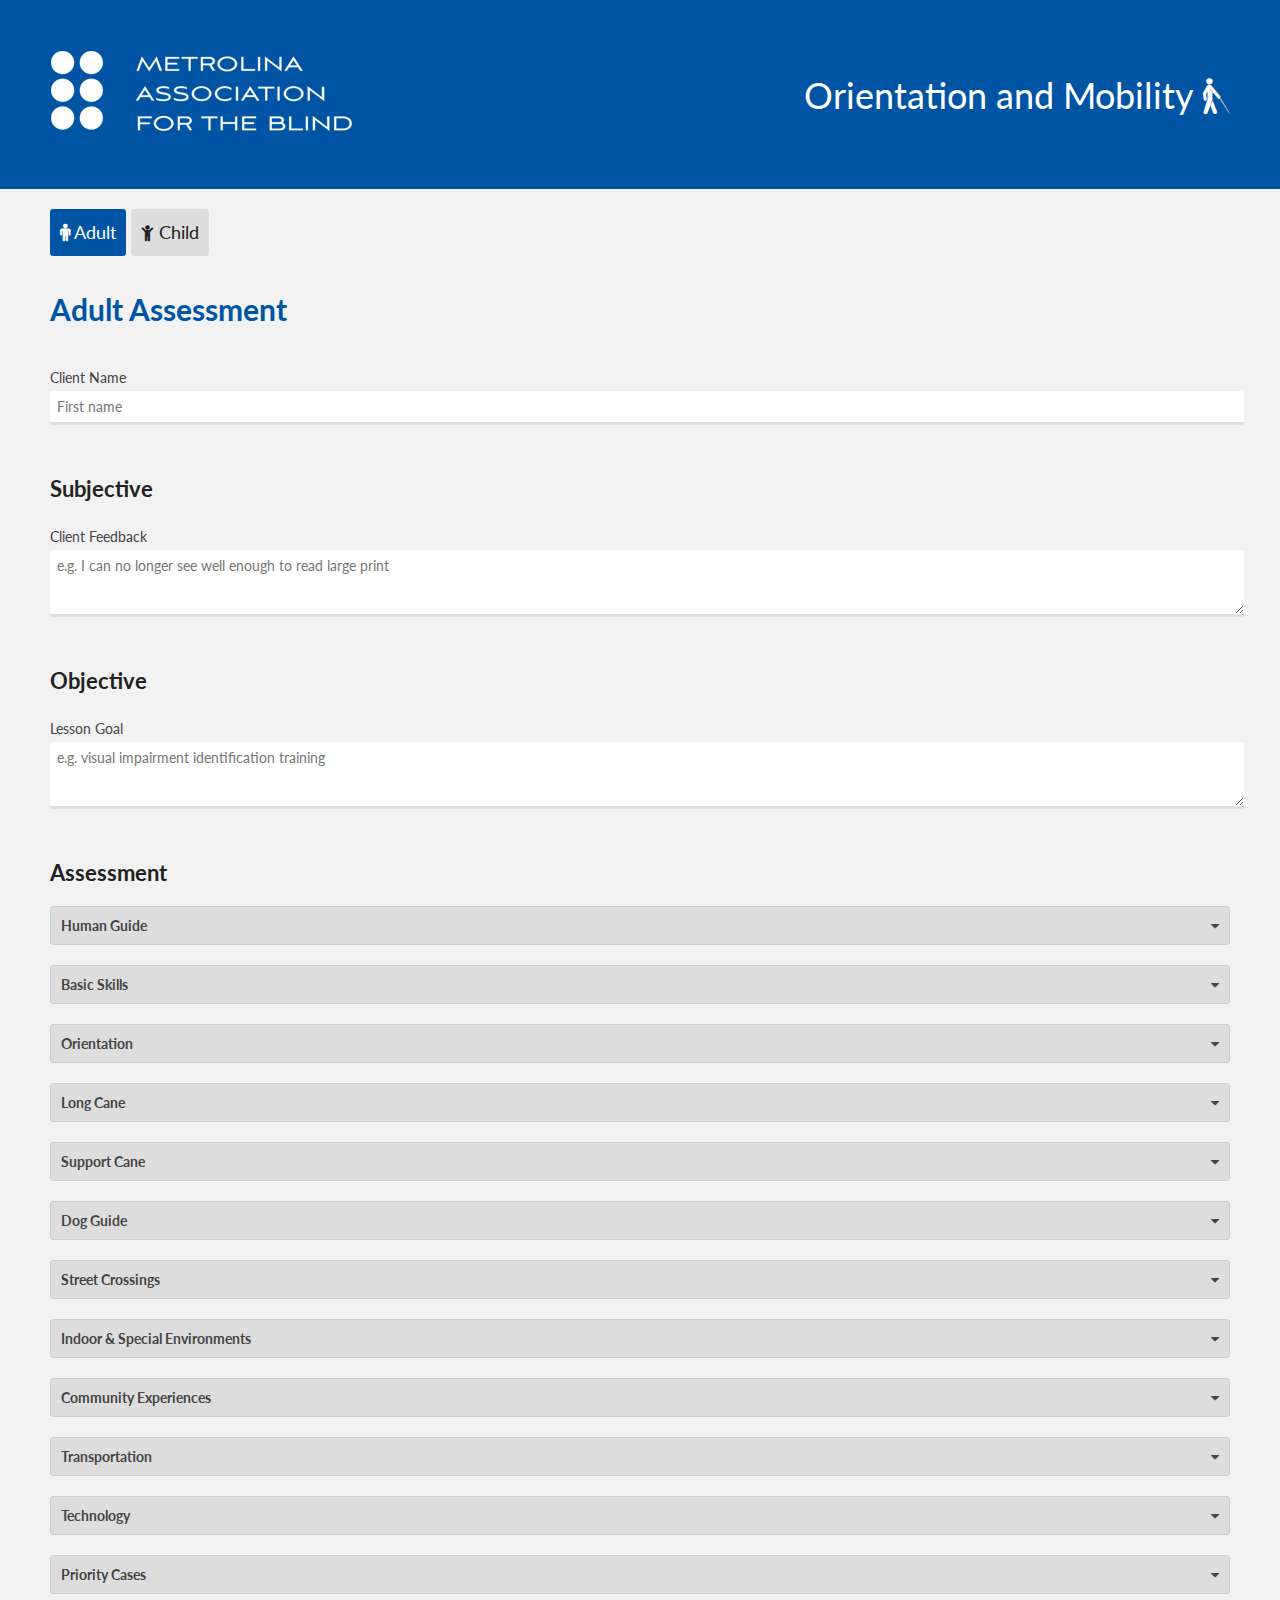
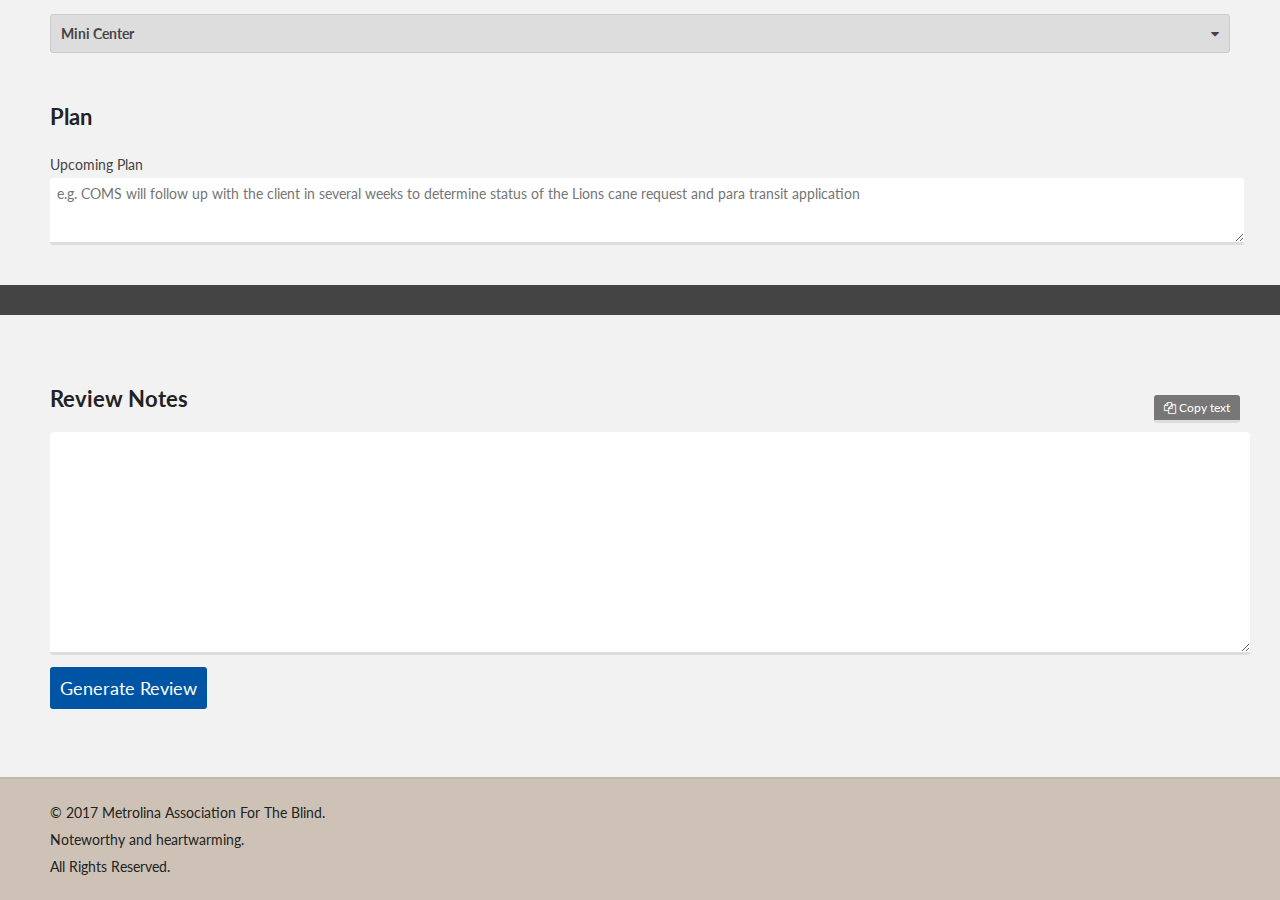
==== index.html @ e69519e7 "inital commit" ====
<!DOCTYPE html>
<!--<html lang="en" manifest="metrolina.appcache">-->
<html lang="en">
    <head>
        <meta charset="utf-8" />
        <meta name="HandHeldFriendly" content="true" />
        <meta name="mobileoptimized" content="320" />
        <meta name="viewport" content="width=device-width, maximum-scale=1.0, minimum-scale=1.0" />
        <meta name="apple-mobile-web-app-capable" content="yes" />     

        <title>Orientation and Mobility | Metrolina Association for the Blind</title>

        <link href="https://fonts.googleapis.com/css?family=Lato" rel="stylesheet">
        <link href="css/font-awesome.css" rel="stylesheet" type="text/css" />
        <link href="css/style.css" rel="stylesheet" type="text/css" />

        <script type="text/javascript" src="js/jquery-3.2.1.min.js"></script>
    </head>
    <body>
        <header>
            <a href="index.html"><img src="images/logo.png" alt="Metrolina Association for the Blind logo" title="Metrolina Association for the Blind" /></a>
            <h1>Orientation and Mobility <i class="fa fa-blind"></i></h1>
        </header>

        <nav>
            <ul>
                <li><a href="#adult-review" class="selected" title="Adult Assessment"><i class="fa fa-male"></i> Adult</a></li>
                <li><a href="#child-review" title="Child Assessment"><i class="fa fa-child"></i> Child</a></li>
            </ul>
        </nav>

        <section id="adult-review" class="panel open" data-assessment="adult">
            <h1>Adult Assessment</h1>
            <form>
                <label for="adult-client-name">Client Name</label>
                <input type="text" name="adult-client-name" id="adult-client-name" placeholder="First name" />

                <!-- Subjective -->
                <h2>Subjective</h2>
                <label for="adult-client-feedback">Client Feedback</label>
                <textarea name="adult-client-feedback" id="adult-client-feedback" placeholder="e.g. I can no longer see well enough to read large print"></textarea>                

                <!-- Objective -->
                <h2>Objective</h2>
                <label for="adult-lesson-goal">Lesson Goal</label>
                <textarea name="adult-lesson-goal" id="adult-lesson-goal" placeholder="e.g. visual impairment identification training"></textarea>                  

                <!-- Assessment -->
                <h2>Assessment</h2>
                <div class="questions"></div>

                <!-- Plan -->
                <h2>Plan</h2>
                <label for="adult-upcoming-plan">Upcoming Plan</label>
                <textarea name="adult-upcoming-plan" id="adult-upcoming-plan" placeholder="e.g. COMS will follow up with the client in several weeks to determine status of the Lions cane request and para transit application"></textarea>     
            </form>
        </section>

        <section id="child-review" class="panel" data-assessment="child">
            <h1>Child Assessment</h1>  
            <form>
                <label for="child-client-name">Client Name</label>
                <input type="text" name="child-client-name" id="child-client-name" placeholder="First name" />

                <!-- Subjective -->
                <h2>Subjective</h2>
                <label for="child-client-feedback">Client Feedback</label>
                <textarea name="child-client-feedback" id="child-client-feedback" placeholder="e.g. I can no longer see well enough to read large print"></textarea>                

                <!-- Objective -->
                <h2>Objective</h2>
                <label for="child-lesson-goal">Lesson Goal</label>
                <textarea name="child-lesson-goal" id="child-lesson-goal" placeholder="e.g. visual impairment identification training"></textarea>                  

                <!-- Assessment -->
                <h2>Assessment</h2>
                <div class="questions"></div>

                <!-- Plan -->
                <h2>Plan</h2>
                <label for="child-upcoming-plan">Upcoming Plan</label>
                <textarea name="child-upcoming-plan" id="child-upcoming-plan" placeholder="e.g. COMS will follow up with the client in several weeks to determine status of the Lions cane request and para transit application"></textarea>     
            </form>                     
        </section>

        <section class="review">
            <h2>Review Notes</h2>
            <textarea id="review"></textarea>
            <span class="message"><i class="fa fa-check"></i> Copied!</span>
            <button class="copy" title="Copy text"><i class="fa fa-copy"></i> Copy text</button>
            <a href="#" title="Generate Review">Generate Review</a>
        </section>

        <footer>
            <p>&copy; 2017 Metrolina Association For The Blind.</p>
            <p>Noteworthy and heartwarming.</p>
            <p>All Rights Reserved.</p>
        </footer>

        <script type="text/javascript" src="js/metrolina.js"></script>
    </body>
</html>
---- css/style.css ----
* {
	margin:0;
	padding:0;
	border:0;
	position:relative;
	outline:none;
}

body {
	background:#cdc2b5;
	font-family:"Lato",sans-serif;
	font-size:18px;
	line-height:1.5em;
	color:#222;
}

h1 {
	font-size:30px;
	margin:0 0 40px 0;
	color:#0054a4;
}

h2 {
	font-size:22px;
	margin:50px 0 20px 0;
}

ul {
	list-style-type:none;
}

label {
	margin:0 0 10px 0;
	color:#444;
	font-size:14px;
}

label.attempts {
	margin:0 10px 0 20px;
}

input[type="text"],
input[type="number"],
input[type="submit"],
select,
textarea,
button {
	font-family:"Lato",sans-serif;
	font-size:14px;
	background:#fff;
	border-bottom:solid 3px #ddd;
	padding:7px;
	display:block;
	margin:0 0 20px 0;
	width:100%;
	border-radius:3px;
}

textarea {
	min-height:50px;
	max-width:100%;
	font-family:"Lato",sans-serif;
}

select {
	width:auto;
	display:inline-block;
	margin:0 5px;
}

input[type="number"] {
	display:inline-block;
	width:40px;
}

input[type="submit"],
button.copy {
	background:#0054a4;
	color:#fff;
	width:auto;
	cursor:pointer;
}

button.copy {
	background:#777;
}

input[type="submit"]:hover {
	background:#01498d;
}

button.copy:hover {
	background:#555;
}

input[type="submit"]:active {
	background:#003f7a;
}

button.copy:active {
	background:#444;
}

input[type="radio"] {
	margin:0 0 0 10px;
}

/* Header */
header {
	background:#0054a4;
	padding:50px;
}

header h1 {
	float:right;
	color:#fff;
	font-size:36px;
	font-weight:normal;
	margin:28px 0;
}

/* Navigation */
nav {
	background:#f2f2f2;
	padding:20px 50px;
}

nav ul li {
	display:inline-block;
}

nav ul li a {
	text-decoration:none;
	display:inline-block;
	background:#ddd;
	padding:10px;
	color:#222;
	border-radius:3px;
}

nav ul li a:hover {
	background:#ccc;
}

nav ul li a:active {
	background:#bbb;
}

nav ul li a.selected {
	background:#0054a4;
	color:#fff;
}

/* Content */
section {
	background:#f2f2f2;
	padding:20px 50px;
}

.panel {
	display:none;
}

.panel:first-of-type {
	display:block;
}

.questions .question {
	margin:0 0 20px 0;
}

.questions .question h3 {
	background:#ddd;
	padding:5px 10px;
	border:solid 1px #ccc;
	border-radius:3px;
	color:#444;
	text-decoration:none;
	display:block;
	font-size:14px;
	cursor:pointer;
}

.questions .question h3:hover {
	background:#dadada;
}

.questions .question h3 i.fa {
	float:right;
	top:7px;
	margin:0 0 0 10px;
}

.questions .question.open h3 i.fa:before {
    content:"\f0d8";
}

.questions .question ul,
.questions .question h4 {
	display:none;
}

.questions .question.open ul,
.questions .question.open h4 {
	display:block;
}

.questions .question.open h3 {
	border-radius:3px 3px 0 0;
}

.questions .question.open h4 {
	font-size:13px;
	background:#fff;
	border:solid 1px #ccc;
	border-top:0;
	border-bottom:0;
	padding:10px 0 0 20px;
}


.questions .question.open > ul {
	border:solid 1px #ccc;
	border-top:0;
	background:#fff;
	border-radius:0 0 3px 3px;
}

.questions .question > ul li {
	font-size:12px;
	padding:10px 25px;
}

.questions .question > ul li:hover {
	background:#eee;
}

.questions .question .range {
	margin:20px;
	width:200px;
	display:none;
}

.questions .question .selected .range {
	display:block;
	max-width:400px;
}

.questions .question .range span {
	font-size:12px;
	display:block;
	margin:5px 0 0 0;
	text-align:center;
	font-weight:bold;
}

.questions .question input[type="text"] {
	display:inline-block;
	width:auto;
	min-width:400px;
	margin:0 0 0 5px;
}

.questions .question input[type=range] {
    -webkit-appearance:none;
    margin:0;
    width:100%;
}

.questions .question input[type=range]:focus {
  outline:none;
}

.questions .question input[type=range]::-webkit-slider-runnable-track {
    height:1px;
    cursor:pointer;
    background:#bbb;
}

.questions .question input[type=range]::-webkit-slider-thumb {
    height:35px;
    width:35px;
    border-radius:35px;
    background:#0054a4;
    cursor:pointer;
    -webkit-appearance:none;
    margin-top:-17px;
    border:0;
}

.review {
	border-top:solid 30px #444;
	padding:20px 50px 75px 50px;
}

.review textarea {
	resize:vertical;
	min-height:200px;
	padding:10px;
}

.review button.copy {
	font-size:12px;
	position:absolute;
	top:80px;
	right:40px;
	padding:5px 10px;
}

.review .message {
	position:absolute;
	top:80px;
	right:140px;
	font-weight:bold;
	font-size:16px;
	opacity:0;
	color:#1a942b;
}

.review .message.active {
	animation:zoom 3s;
}

.review a {
	background:#0054a4;
	color:#fff;
	width:auto;
	cursor:pointer;
	text-decoration:none;
	margin:0 0 40px 0;
	padding:10px;
	border-radius:3px;
}

.review a:hover {
	background:#01498d;
}

.review a:active {
	background:#003f7a;
}

/* Footer */
footer {
	padding:20px 50px;
	border-top:solid 2px #c0b6a9;
}

footer p {
	font-size:14px;
}

/* Animations */
@keyframes zoom {
	0% {
		opacity:0;
		transform:scale3d(0, 0, 1);
	}
	10% {
		opacity:1;
		transform:scale3d(1.05, 1.05, 1);
	}
	15% {
		opacity:1;
		transform:scale3d(1, 1, 1);
	}
	85% {
		opacity:1;
		transform:scale3d(1, 1, 1);
	}
	90% {
		opacity:1;
		transform:scale3d(1.05, 1.05, 1);
	}
	100% {
		opacity:0;
		transform:scale3d(0, 0, 1);
	}
}

/* Mobile Responsiveness */
@media screen and (max-width: 800px) {
	header {
		padding:25px;
		text-align:center;
	}

	header a img {
		max-width:200px;
	}

	header h1 {
		float:none;
		text-align:center;
		font-size:32px;
		line-height:36px;
		margin:20px 0 0 0;
	}
}
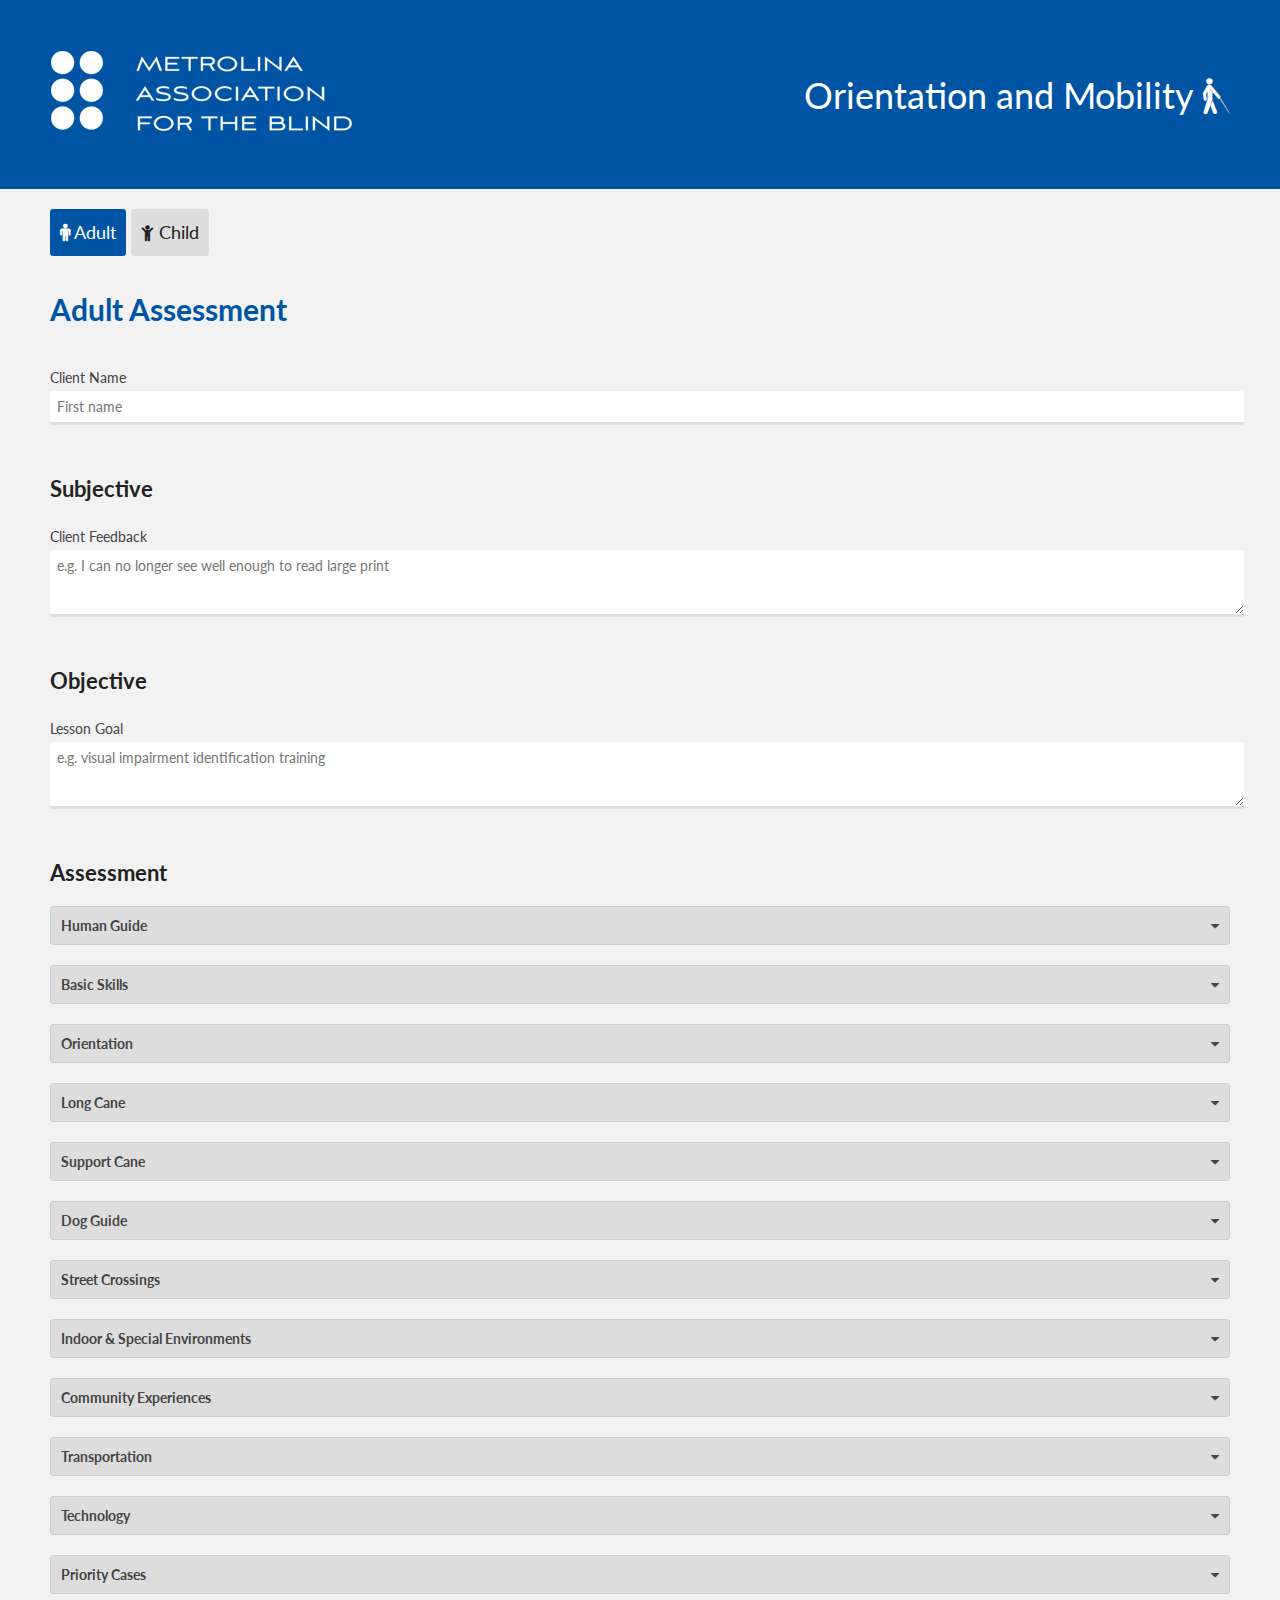
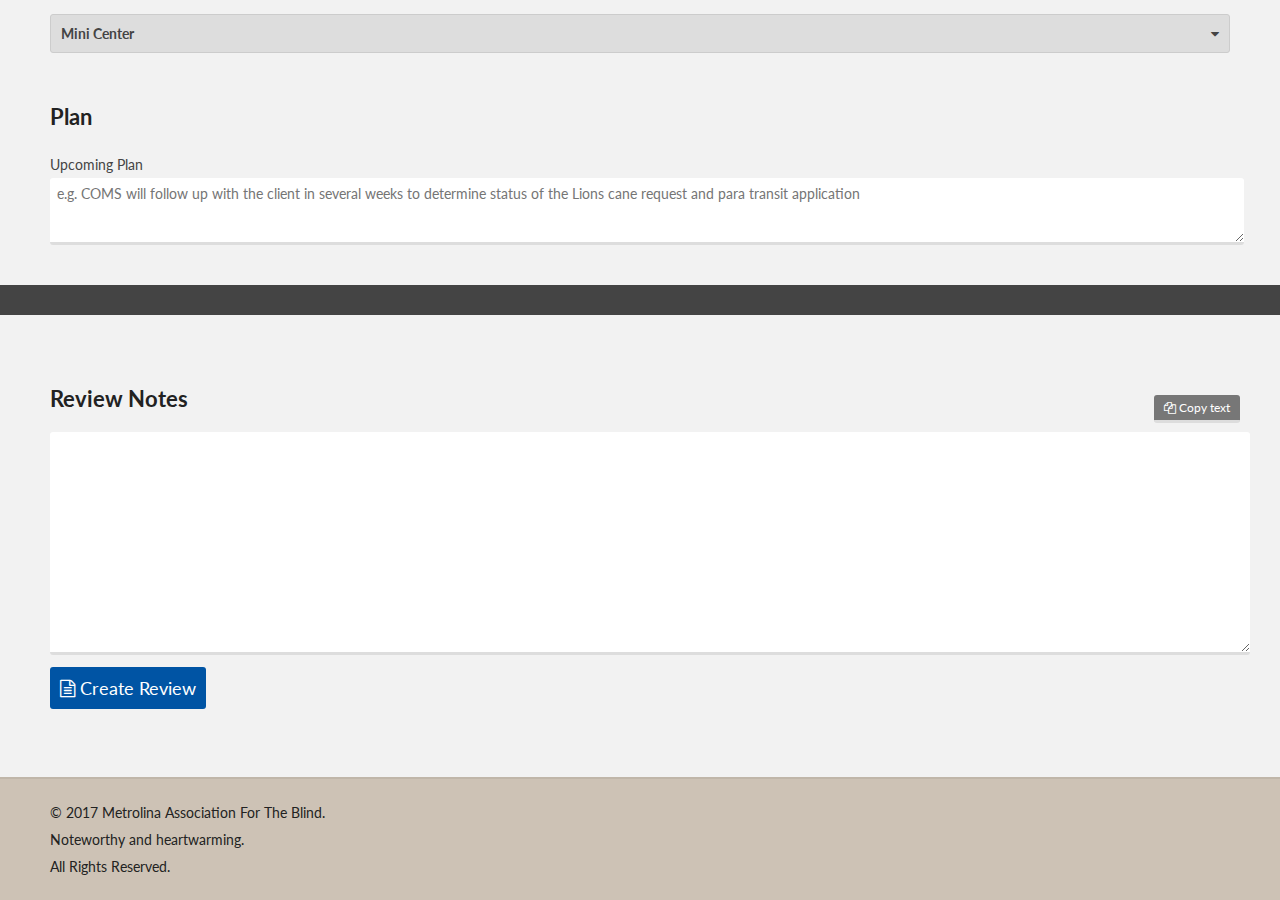
==== commit 9b262344: "Made range input browser-compatible" ====
--- a/index.html
+++ b/index.html
@@ -88,7 +88,7 @@
             <textarea id="review"></textarea>
             <span class="message"><i class="fa fa-check"></i> Copied!</span>
             <button class="copy" title="Copy text"><i class="fa fa-copy"></i> Copy text</button>
-            <a href="#" title="Generate Review">Generate Review</a>
+            <a href="#" title="Create Review"><i class="fa fa-file-text-o"></i> Create Review</a>
         </section>
 
         <footer>
--- a/css/style.css
+++ b/css/style.css
@@ -33,10 +33,6 @@
 	margin:0 0 10px 0;
 	color:#444;
 	font-size:14px;
-}
-
-label.attempts {
-	margin:0 10px 0 20px;
 }
 
 input[type="text"],
@@ -236,7 +232,7 @@
 }
 
 .questions .question .range {
-	margin:20px;
+	margin:20px 20px 5px 20px;
 	width:200px;
 	display:none;
 }
@@ -246,8 +242,69 @@
 	max-width:400px;
 }
 
+.questions .question .rating {
+	display:none;
+	padding:10px 20px;
+}
+
+.questions .question .selected .rating {
+	display:block;
+}
+
+.questions .question .rating a {
+	color:#222;
+	text-decoration:none;	
+	margin:0 2px;
+	font-size:14px;
+	padding:10px;
+	background:#ddd;
+	border-radius:3px;
+	display:inline-block;
+}
+
+.questions .question .rating a:hover {
+	background:#ccc;
+}
+
+.questions .question .rating a:active {
+	background:#bbb;
+}
+
+.questions .question .rating a.on {
+	color:#fff;
+	background:#0054a4;
+	cursor:default;
+}
+
+.questions .question .rating a i.fa {
+	font-size:11px;
+}
+
+.questions .question .rating .rating-panel {
+	display:none;
+}
+
+.questions .question .rating .rating-panel.active {
+	display:inline-block;
+}
+
+.questions .question .rating .score {
+	margin:10px 0 0 0;
+}
+
+.questions .question .circle {
+	width:24px;
+	height:24px;
+	border:solid 2px #000;
+	border-radius:24px;
+	display:block;
+	position:absolute;
+	left:100px;
+	top:10px;
+}
+
 .questions .question .range span {
-	font-size:12px;
+	font-size:13px;
 	display:block;
 	margin:5px 0 0 0;
 	text-align:center;
@@ -261,31 +318,87 @@
 	margin:0 0 0 5px;
 }
 
-.questions .question input[type=range] {
-    -webkit-appearance:none;
-    margin:0;
-    width:100%;
-}
-
-.questions .question input[type=range]:focus {
-  outline:none;
-}
-
-.questions .question input[type=range]::-webkit-slider-runnable-track {
-    height:1px;
-    cursor:pointer;
-    background:#bbb;
-}
-
-.questions .question input[type=range]::-webkit-slider-thumb {
-    height:35px;
-    width:35px;
-    border-radius:35px;
-    background:#0054a4;
-    cursor:pointer;
-    -webkit-appearance:none;
-    margin-top:-17px;
-    border:0;
+input[type=range] {
+	-webkit-appearance:none;
+	width:100%;
+	margin:0;
+}
+input[type=range]::-webkit-slider-runnable-track {
+	width:100%;
+	height:1px;
+	cursor:pointer;
+	box-shadow:0;
+	background:#777;
+	border-radius:0px;
+	border:0;
+}
+input[type=range]::-webkit-slider-thumb {
+  box-shadow:0;
+  border:0;
+  height:40px;
+  width:40px;
+  border-radius:40px;
+  background:#0054a4;
+  cursor:pointer;
+  -webkit-appearance:none;
+  margin-top:-20px;
+}
+input[type=range]:focus::-webkit-slider-runnable-track {
+  background:#777;
+}
+input[type=range]::-moz-range-track {
+  width:100%;
+  height:1px;
+  cursor:pointer;
+  box-shadow:0;
+  background:#777;
+  border-radius:0px;
+  border:0;
+}
+input[type=range]::-moz-range-thumb {
+  box-shadow:0;
+  border:0;
+  height:40px;
+  width:40px;
+  border-radius:40px;
+  background:#0054a4;
+  cursor:pointer;
+}
+input[type=range]::-ms-track {
+  width:100%;
+  height:1px;
+  cursor:pointer;
+  background:transparent;
+  border-color:transparent;
+  color:transparent;
+}
+input[type=range]::-ms-fill-lower {
+  background:0;
+  border:0;
+  border-radius:0px;
+  box-shadow:0;
+}
+input[type=range]::-ms-fill-upper {
+  background:#777;
+  border:0;
+  border-radius:0px;
+  box-shadow:0;
+}
+input[type=range]::-ms-thumb {
+  box-shadow:0;
+  border:0;
+  height:40px;
+  width:40px;
+  border-radius:40px;
+  background:#0054a4;
+  cursor:pointer;
+  height:1px;
+}
+input[type=range]:focus::-ms-fill-lower {
+  background:#777;
+}
+input[type=range]:focus::-ms-fill-upper {
+  background:#777;
 }
 
 .review {
@@ -381,7 +494,7 @@
 /* Mobile Responsiveness */
 @media screen and (max-width: 800px) {
 	header {
-		padding:25px;
+		padding:25px 20px;
 		text-align:center;
 	}
 
@@ -396,4 +509,20 @@
 		line-height:36px;
 		margin:20px 0 0 0;
 	}
+
+	nav {
+		padding:20px;
+	}
+
+	.panel {
+		padding:20px;
+	}
+
+	.review {
+		padding:20px 20px 75px 20px;
+	}
+
+	footer {
+		padding:20px;
+	}
 }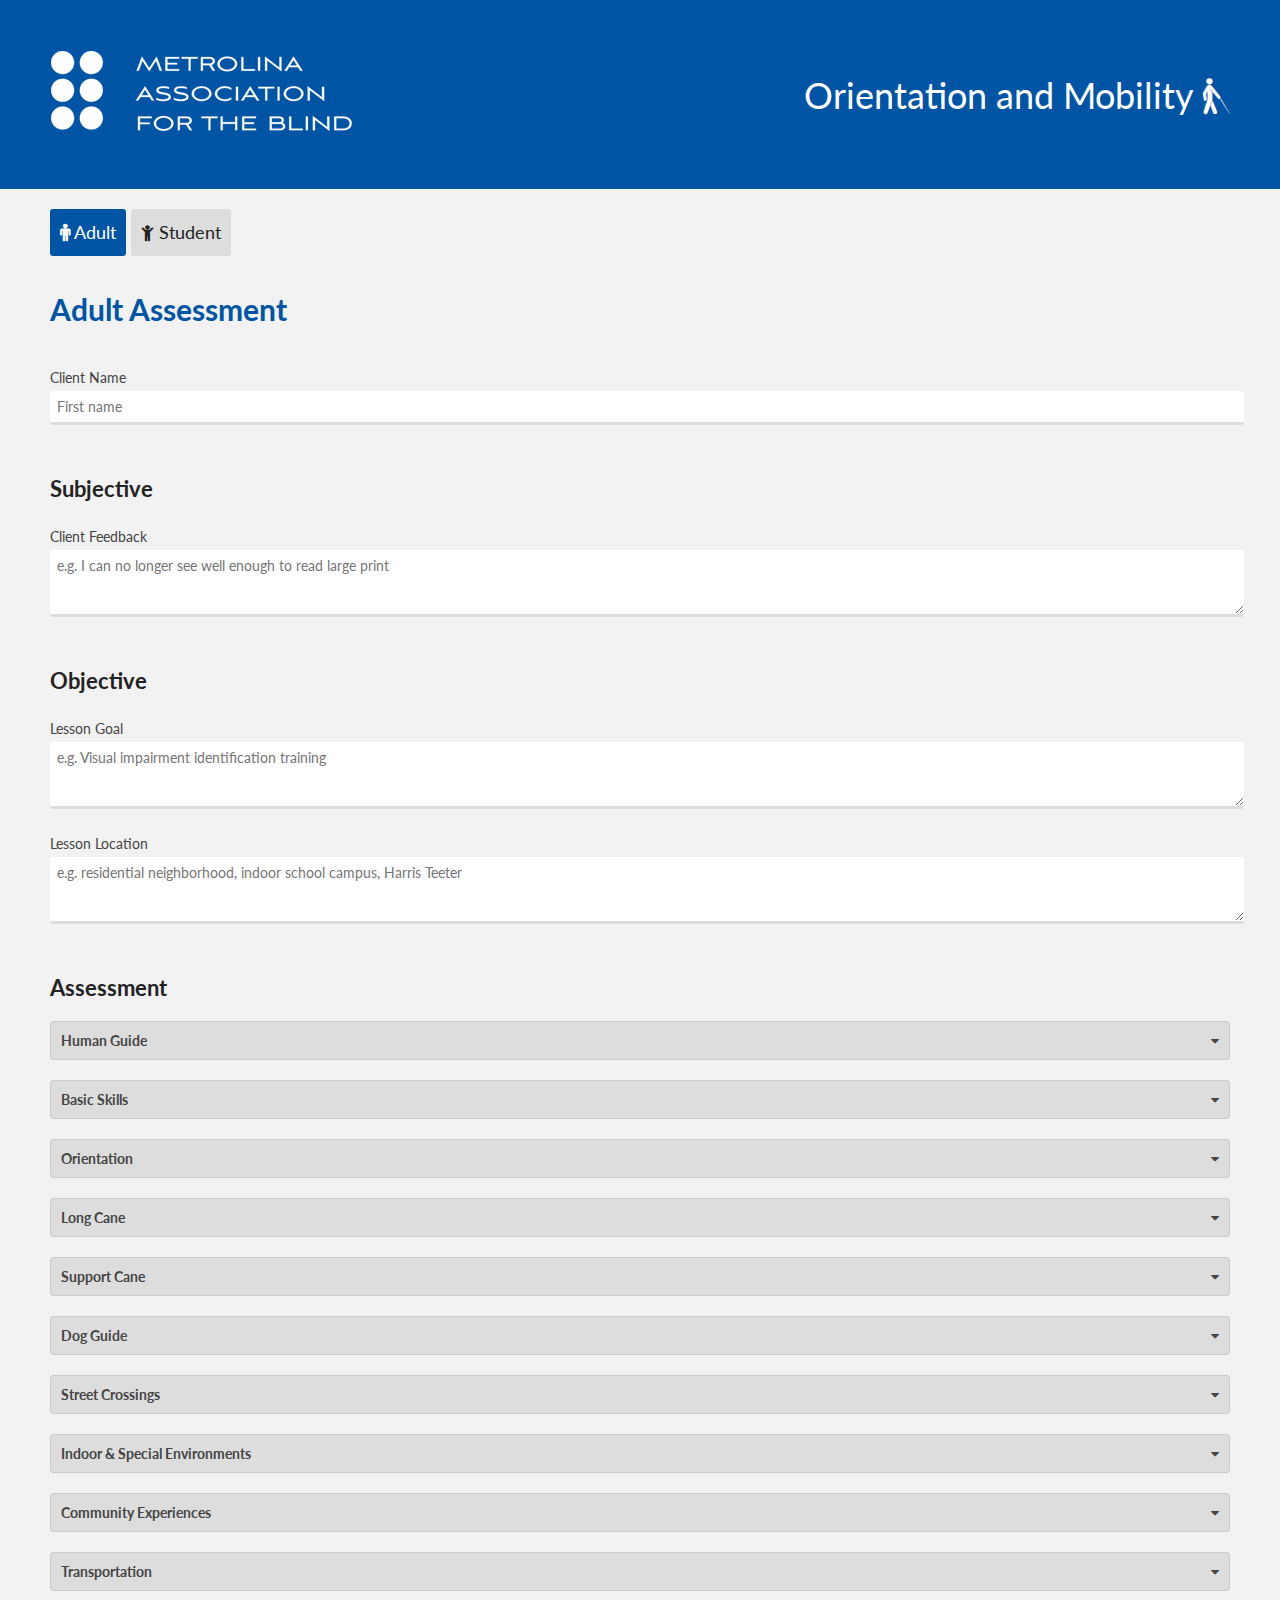
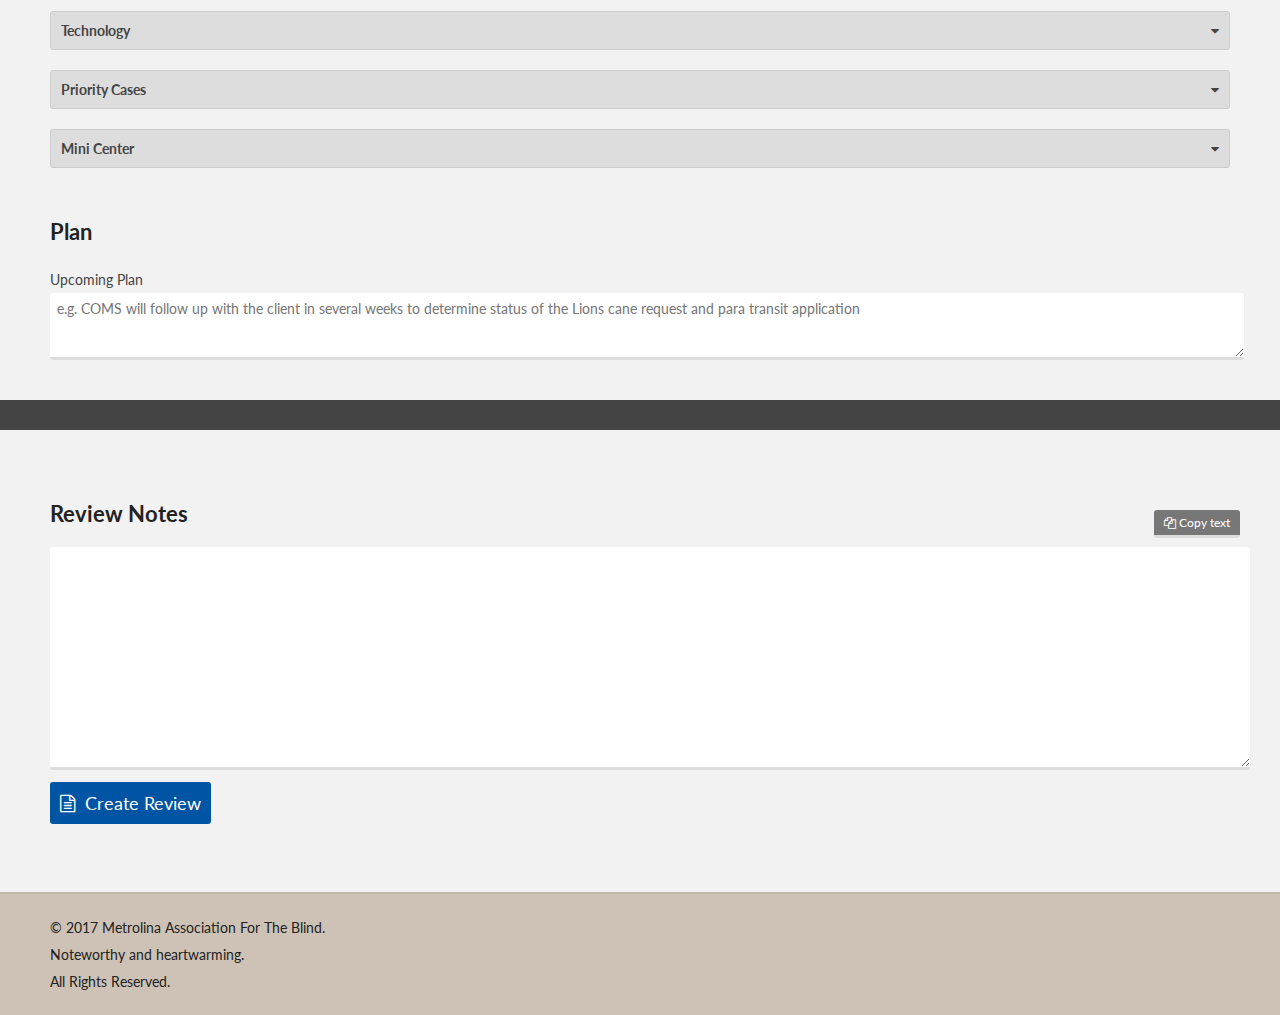
==== commit 7db3400e: "Renamed child items to student items, added student feedback/revisions, implemented student revision" ====
--- a/index.html
+++ b/index.html
@@ -25,7 +25,7 @@
         <nav>
             <ul>
                 <li><a href="#adult-review" class="selected" title="Adult Assessment"><i class="fa fa-male"></i> Adult</a></li>
-                <li><a href="#child-review" title="Child Assessment"><i class="fa fa-child"></i> Child</a></li>
+                <li><a href="#student-review" title="Student Assessment"><i class="fa fa-child"></i> Student</a></li>
             </ul>
         </nav>
 
@@ -43,7 +43,10 @@
                 <!-- Objective -->
                 <h2>Objective</h2>
                 <label for="adult-lesson-goal">Lesson Goal</label>
-                <textarea name="adult-lesson-goal" id="adult-lesson-goal" placeholder="e.g. visual impairment identification training"></textarea>                  
+                <textarea name="adult-lesson-goal" id="adult-lesson-goal" placeholder="e.g. Visual impairment identification training"></textarea>
+
+                <label for="adult-lesson-location">Lesson Location</label>
+                <textarea name="adult-lesson-location" id="adult-lesson-location" placeholder="e.g. residential neighborhood, indoor school campus, Harris Teeter"></textarea>                                                    
 
                 <!-- Assessment -->
                 <h2>Assessment</h2>
@@ -56,21 +59,27 @@
             </form>
         </section>
 
-        <section id="child-review" class="panel" data-assessment="child">
-            <h1>Child Assessment</h1>  
+        <section id="student-review" class="panel" data-assessment="student">
+            <h1>Student Assessment</h1>  
             <form>
-                <label for="child-client-name">Client Name</label>
-                <input type="text" name="child-client-name" id="child-client-name" placeholder="First name" />
+                <label for="student-client-name">Student Name</label>
+                <input type="text" name="student-client-name" id="student-client-name" placeholder="First name" />
 
                 <!-- Subjective -->
                 <h2>Subjective</h2>
-                <label for="child-client-feedback">Client Feedback</label>
-                <textarea name="child-client-feedback" id="child-client-feedback" placeholder="e.g. I can no longer see well enough to read large print"></textarea>                
+                <label for="student-client-feedback">Student Feedback</label>
+                <textarea name="student-client-feedback" id="student-client-feedback" placeholder="e.g. I can no longer see well enough to read large print"></textarea>                
+                
+                <label for="student-staff-feedback">Staff Member Feedback</label>
+                <textarea name="student-staff-feedback" id="student-staff-feedback" placeholder="e.g. The student can no longer see shapes"></textarea>   
 
                 <!-- Objective -->
                 <h2>Objective</h2>
-                <label for="child-lesson-goal">Lesson Goal</label>
-                <textarea name="child-lesson-goal" id="child-lesson-goal" placeholder="e.g. visual impairment identification training"></textarea>                  
+                <label for="student-lesson-goal">Lesson Goal</label>
+                <textarea name="student-lesson-goal" id="student-lesson-goal" placeholder="e.g. Visual impairment identification training"></textarea>
+
+                <label for="student-lesson-location">Lesson Location</label>
+                <textarea name="student-lesson-location" id="student-lesson-location" placeholder="e.g. residential neighborhood, indoor school campus, Harris Teeter"></textarea>                  
 
                 <!-- Assessment -->
                 <h2>Assessment</h2>
@@ -78,8 +87,8 @@
 
                 <!-- Plan -->
                 <h2>Plan</h2>
-                <label for="child-upcoming-plan">Upcoming Plan</label>
-                <textarea name="child-upcoming-plan" id="child-upcoming-plan" placeholder="e.g. COMS will follow up with the client in several weeks to determine status of the Lions cane request and para transit application"></textarea>     
+                <label for="student-upcoming-plan">Upcoming Plan</label>
+                <textarea name="student-upcoming-plan" id="student-upcoming-plan" placeholder="e.g. COMS will follow up with the student in several weeks to determine status of the Lions cane request and para transit application"></textarea>     
             </form>                     
         </section>
 
--- a/css/style.css
+++ b/css/style.css
@@ -256,7 +256,7 @@
 	text-decoration:none;	
 	margin:0 2px;
 	font-size:14px;
-	padding:10px;
+	padding:5px 15px;
 	background:#ddd;
 	border-radius:3px;
 	display:inline-block;
@@ -288,8 +288,20 @@
 	display:inline-block;
 }
 
+.questions .question .rating .rating-panel input[type="number"] {
+	margin:0 5px 20px 5px;
+}
+
 .questions .question .rating .score {
-	margin:10px 0 0 0;
+	margin:20px 0 0 0;
+}
+
+.questions .question .rating .prompts .verbal {
+	margin:0 20px 20px 5px;
+}
+
+.questions .question .rating .prompts .physical {
+	margin:0 0 20px 5px;
 }
 
 .questions .question .circle {
@@ -299,7 +311,7 @@
 	border-radius:24px;
 	display:block;
 	position:absolute;
-	left:100px;
+	left:155px;
 	top:10px;
 }
 
@@ -453,6 +465,10 @@
 	background:#003f7a;
 }
 
+.review a i.fa {
+	margin:0 5px 0 0;
+}
+
 /* Footer */
 footer {
 	padding:20px 50px;
@@ -493,6 +509,11 @@
 
 /* Mobile Responsiveness */
 @media screen and (max-width: 800px) {
+	input[type="text"],
+	textarea {
+		max-width:95%;
+	}
+
 	header {
 		padding:25px 20px;
 		text-align:center;
@@ -514,6 +535,11 @@
 		padding:20px;
 	}
 
+	.questions .question input[type="text"] {
+		width:92%;
+		min-width:auto;
+	}
+
 	.panel {
 		padding:20px;
 	}
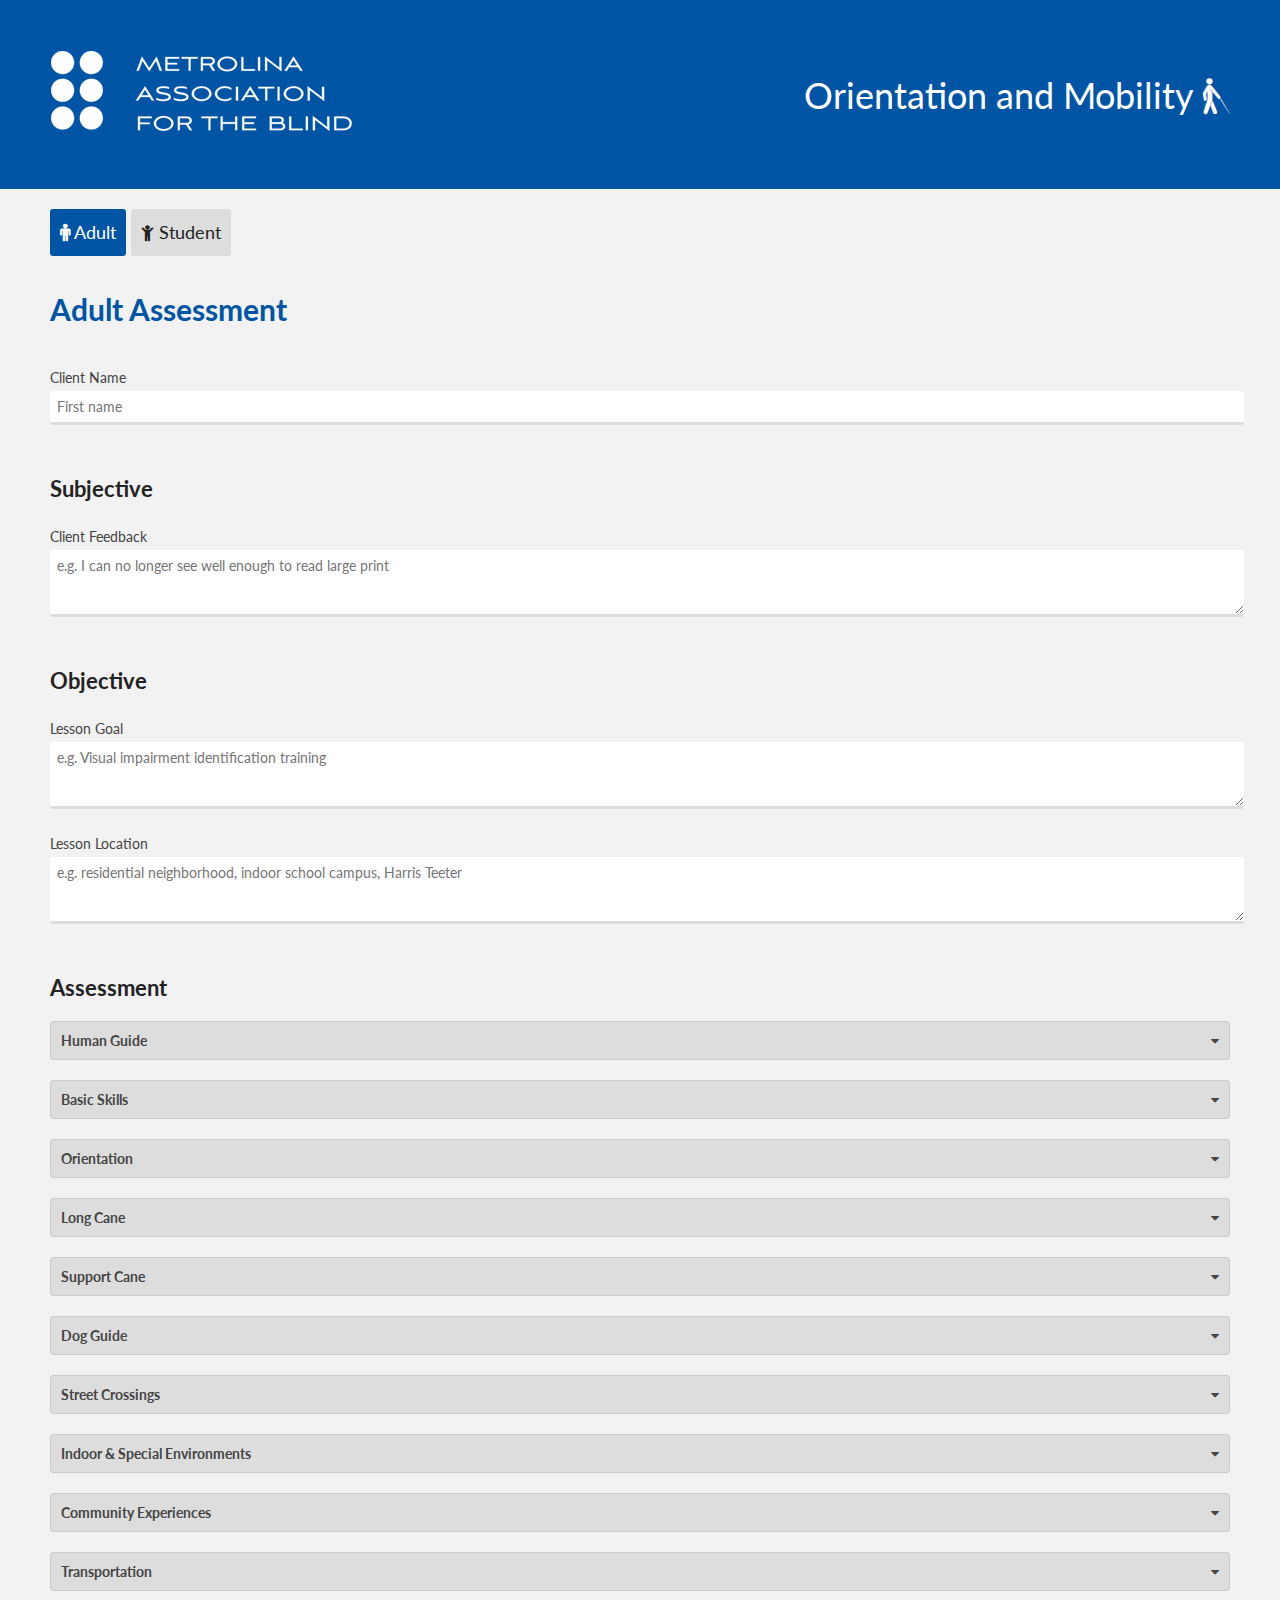
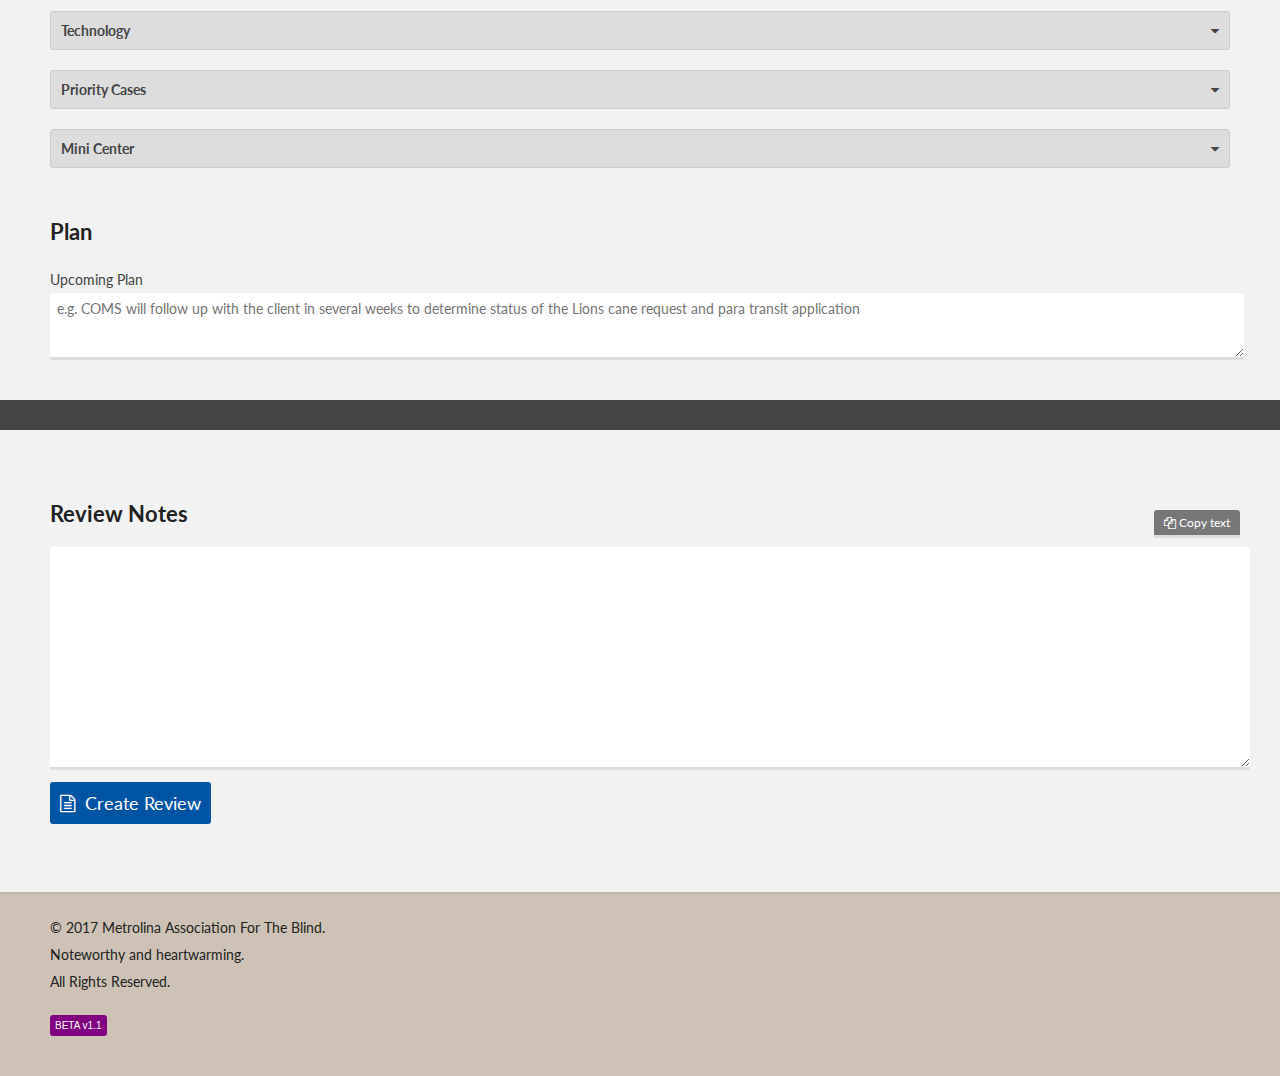
==== commit ac40df8a: "Added no rating option to student questions and added beta tag" ====
--- a/index.html
+++ b/index.html
@@ -104,6 +104,7 @@
             <p>&copy; 2017 Metrolina Association For The Blind.</p>
             <p>Noteworthy and heartwarming.</p>
             <p>All Rights Reserved.</p>
+            <p class="beta">BETA v1.1</p>
         </footer>
 
         <script type="text/javascript" src="js/metrolina.js"></script>
--- a/css/style.css
+++ b/css/style.css
@@ -479,6 +479,18 @@
 	font-size:14px;
 }
 
+.beta {
+	font-family:arial,sans-serif;
+	font-size:10px;
+	line-height:21px;
+	padding:0 5px;
+	display:inline-block;
+	background:purple;
+	color:#fff;
+	border-radius:3px;
+	margin:20px 0;
+}
+
 /* Animations */
 @keyframes zoom {
 	0% {
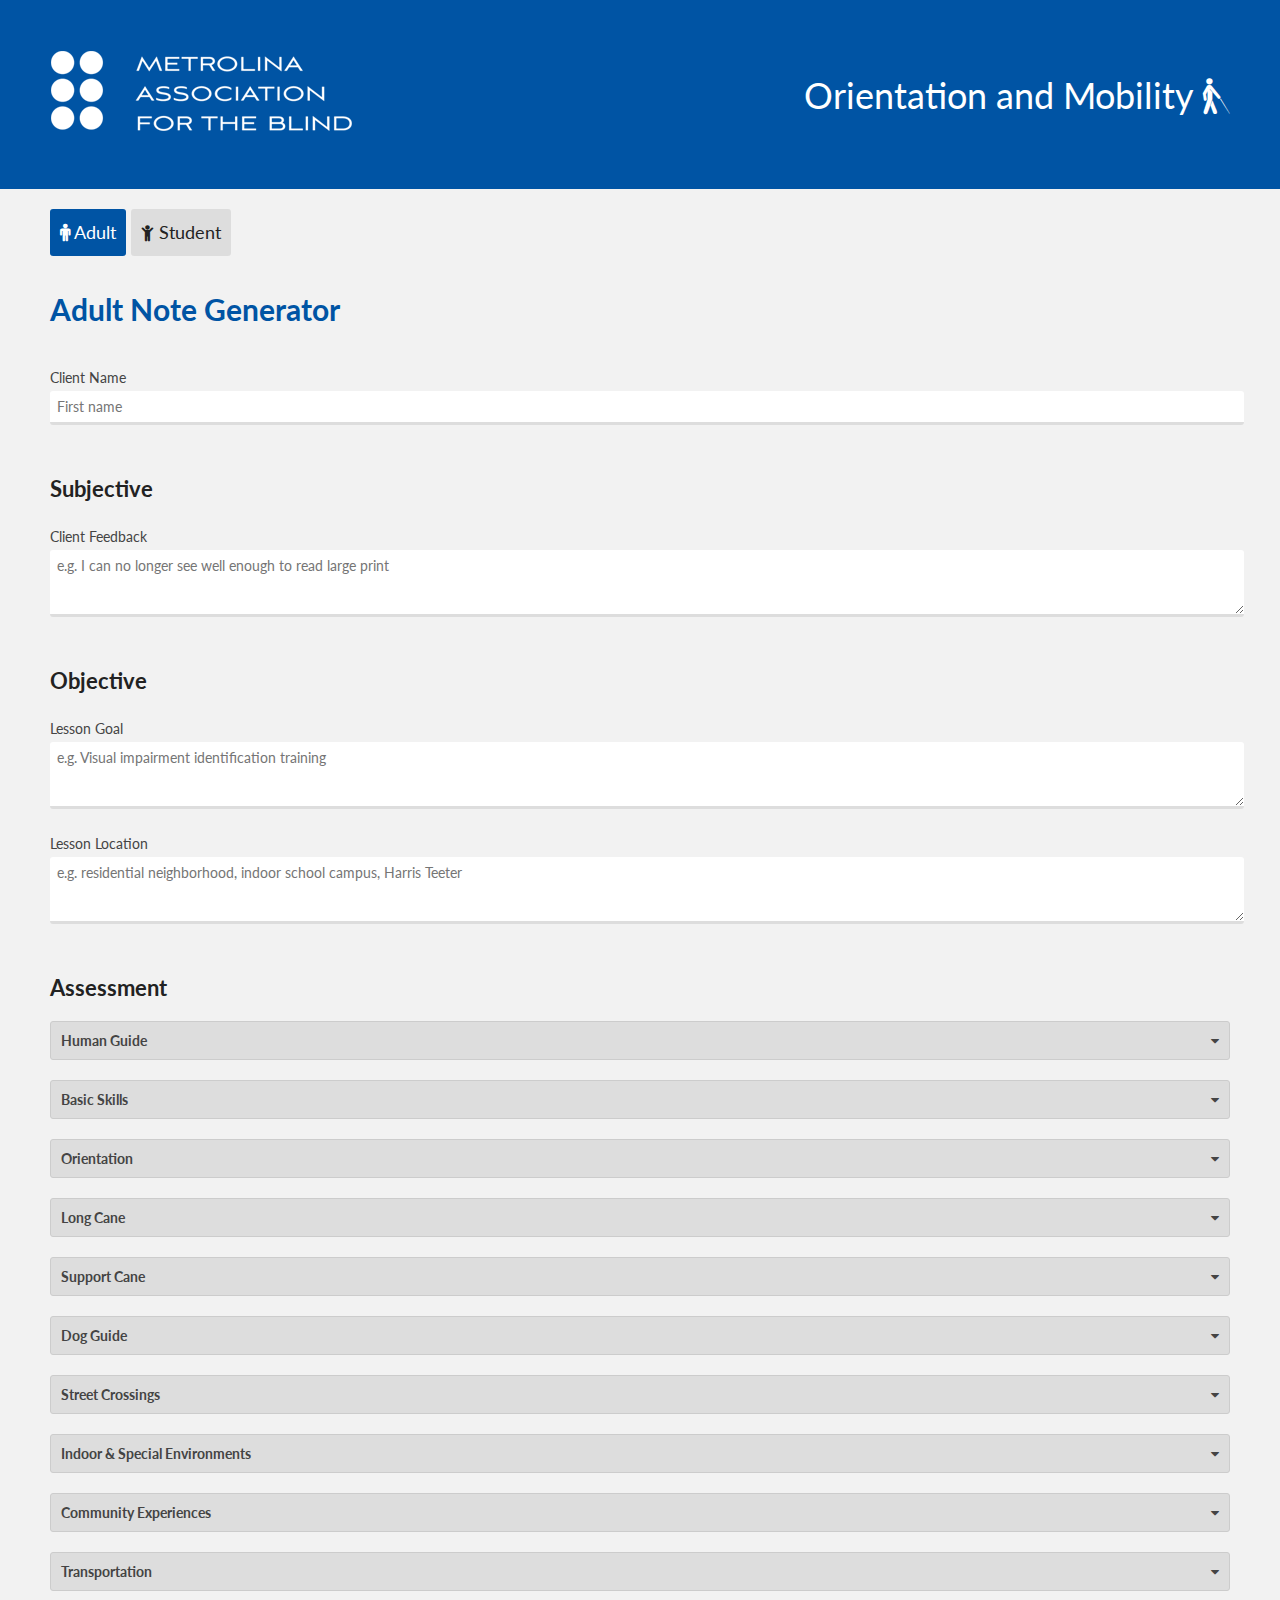
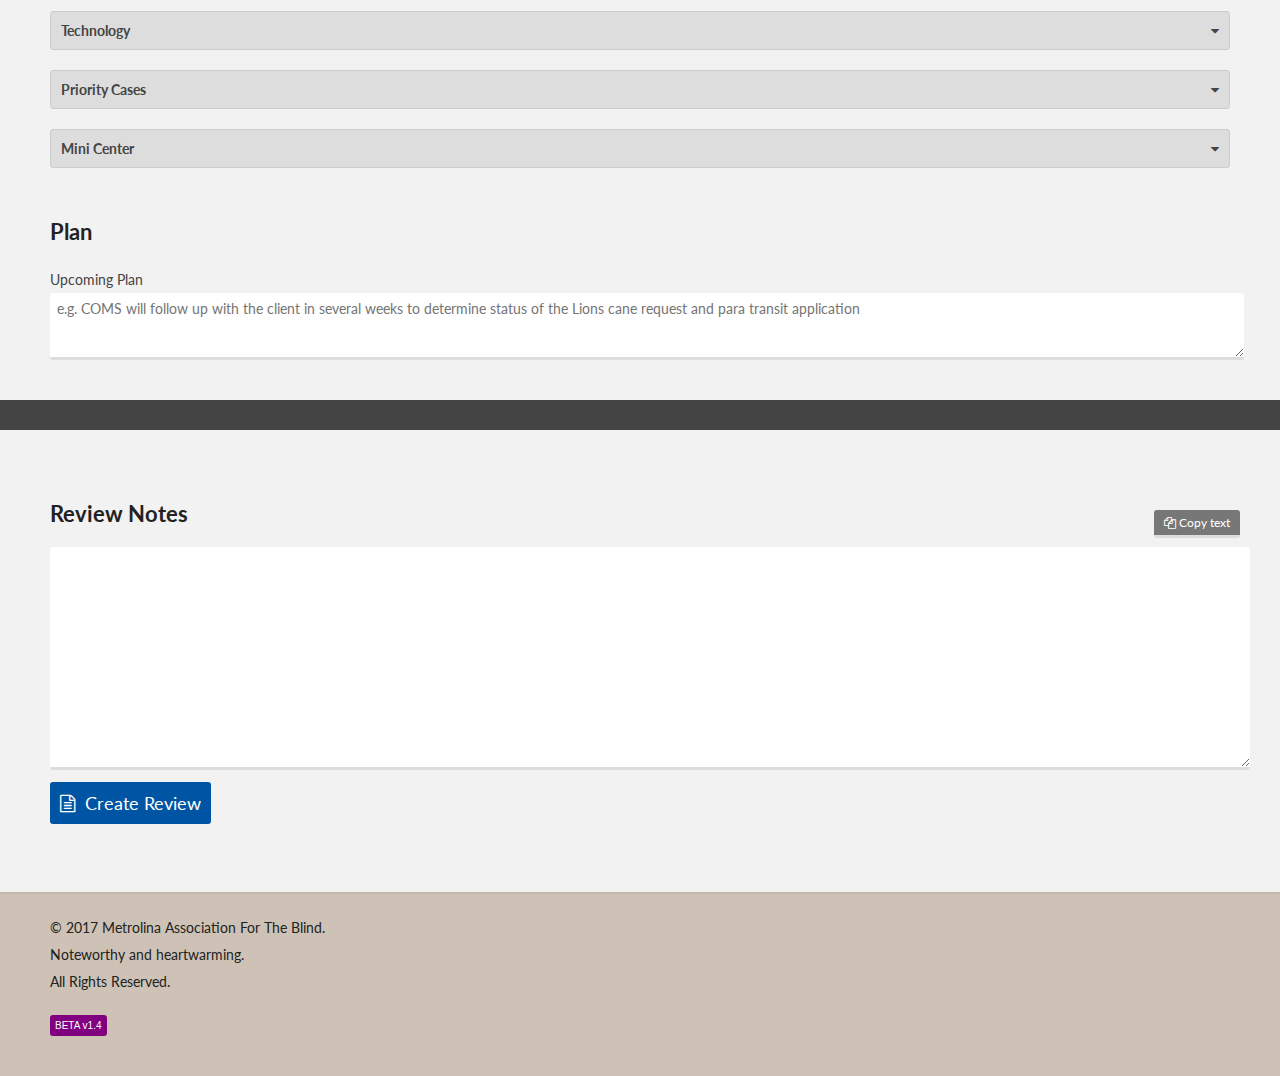
==== commit 53597d2d: "Added updated student questions, created new field types, updated JS to check questions when interio" ====
--- a/index.html
+++ b/index.html
@@ -1,6 +1,5 @@
 <!DOCTYPE html>
-<!--<html lang="en" manifest="metrolina.appcache">-->
-<html lang="en">
+<html lang="en" manifest="metrolina.appcache">
     <head>
         <meta charset="utf-8" />
         <meta name="HandHeldFriendly" content="true" />
@@ -30,7 +29,7 @@
         </nav>
 
         <section id="adult-review" class="panel open" data-assessment="adult">
-            <h1>Adult Assessment</h1>
+            <h1>Adult Note Generator</h1>
             <form>
                 <label for="adult-client-name">Client Name</label>
                 <input type="text" name="adult-client-name" id="adult-client-name" placeholder="First name" />
@@ -60,7 +59,7 @@
         </section>
 
         <section id="student-review" class="panel" data-assessment="student">
-            <h1>Student Assessment</h1>  
+            <h1>Student Note Generator</h1>  
             <form>
                 <label for="student-client-name">Student Name</label>
                 <input type="text" name="student-client-name" id="student-client-name" placeholder="First name" />
@@ -70,8 +69,15 @@
                 <label for="student-client-feedback">Student Feedback</label>
                 <textarea name="student-client-feedback" id="student-client-feedback" placeholder="e.g. I can no longer see well enough to read large print"></textarea>                
                 
-                <label for="student-staff-feedback">Staff Member Feedback</label>
-                <textarea name="student-staff-feedback" id="student-staff-feedback" placeholder="e.g. The student can no longer see shapes"></textarea>   
+                <label for="student-coms-feedback">COMS Feedback</label>
+                <textarea name="student-coms-feedback" id="student-coms-feedback" placeholder="e.g. The student can no longer see shapes"></textarea>    
+
+                <label for="student-additional-name">Additional Feedback</label>
+                <input type="text" name="student-additional-name" id="student-additional-name" placeholder="Name/Title" />
+                <textarea name="student-additional-feedback" id="student-additional-feedback" placeholder="e.g. My child can no longer see shapes"></textarea>
+
+                <input type="text" name="student-additional2-name" id="student-additional2-name" class="space" placeholder="Name/Title" /> 
+                <textarea name="student-additional2-feedback" id="student-additional2-feedback" placeholder="e.g. The student can no longer see shapes"></textarea>
 
                 <!-- Objective -->
                 <h2>Objective</h2>
@@ -82,7 +88,7 @@
                 <textarea name="student-lesson-location" id="student-lesson-location" placeholder="e.g. residential neighborhood, indoor school campus, Harris Teeter"></textarea>                  
 
                 <!-- Assessment -->
-                <h2>Assessment</h2>
+                <h2>Lesson Outcomes</h2>
                 <div class="questions"></div>
 
                 <!-- Plan -->
@@ -104,7 +110,7 @@
             <p>&copy; 2017 Metrolina Association For The Blind.</p>
             <p>Noteworthy and heartwarming.</p>
             <p>All Rights Reserved.</p>
-            <p class="beta">BETA v1.1</p>
+            <p class="beta">BETA v1.4</p>
         </footer>
 
         <script type="text/javascript" src="js/metrolina.js"></script>
--- a/css/style.css
+++ b/css/style.css
@@ -3,7 +3,6 @@
 	padding:0;
 	border:0;
 	position:relative;
-	outline:none;
 }
 
 body {
@@ -101,6 +100,15 @@
 	margin:0 0 0 10px;
 }
 
+input[type="checkbox"] {
+	margin:0 5px 0 0;
+	border:solid 1px #aaa;
+}
+
+input[type="text"].space {
+	margin-top:40px;
+}
+
 /* Header */
 header {
 	background:#0054a4;
@@ -225,6 +233,17 @@
 .questions .question > ul li {
 	font-size:12px;
 	padding:10px 25px;
+}
+
+.questions .question > ul li .suffix {
+	margin:0 0 0 10px;
+	display:inline-block;
+	color:#444;
+	font-size:14px;
+}
+
+.questions .question > ul li label:not(:first-of-type) {
+	margin:0 10px;
 }
 
 .questions .question > ul li:hover {
@@ -304,6 +323,10 @@
 	margin:0 0 20px 5px;
 }
 
+.questions .question .rating .prompts .label {
+	font-size:12px;
+}
+
 .questions .question .circle {
 	width:24px;
 	height:24px;
@@ -328,6 +351,11 @@
 	width:auto;
 	min-width:400px;
 	margin:0 0 0 5px;
+}
+
+.questions .question input[type="text"].small {
+	min-width:50px;
+	width:50px;
 }
 
 input[type=range] {
@@ -526,6 +554,10 @@
 		max-width:95%;
 	}
 
+	input[type="checkbox"] {
+		outline:solid 1px #999;
+	}	
+
 	header {
 		padding:25px 20px;
 		text-align:center;
@@ -552,6 +584,37 @@
 		min-width:auto;
 	}
 
+	.questions .question .rating {
+		padding:10px 0;
+	}
+
+	.questions .question .rating a {
+		font-size:12px;
+		padding:5px 10px;
+	}
+
+	.questions .question .rating .rating-panel.active.trials {
+		display:inline;
+	}
+
+	.questions .question .rating .rating-panel.active.trials span {
+		margin:0 100px 0 0;
+	}	
+
+	.questions .question .rating .prompts {
+		border-top:dotted 1px #ccc;
+		padding:10px 0 0 0;
+	}
+
+	.questions .question .rating .prompts .label {
+		width:100px;
+		display:inline-block;
+	}
+
+	.questions .question .rating .prompts input {
+		margin:0 100px 10px 5px !important;
+	}
+
 	.panel {
 		padding:20px;
 	}
@@ -560,6 +623,16 @@
 		padding:20px 20px 75px 20px;
 	}
 
+	.review button.copy {
+		top:70px;
+		right:20px;
+	}
+
+	.review .message {
+		top:35px;
+		right:25px;
+	}
+
 	footer {
 		padding:20px;
 	}
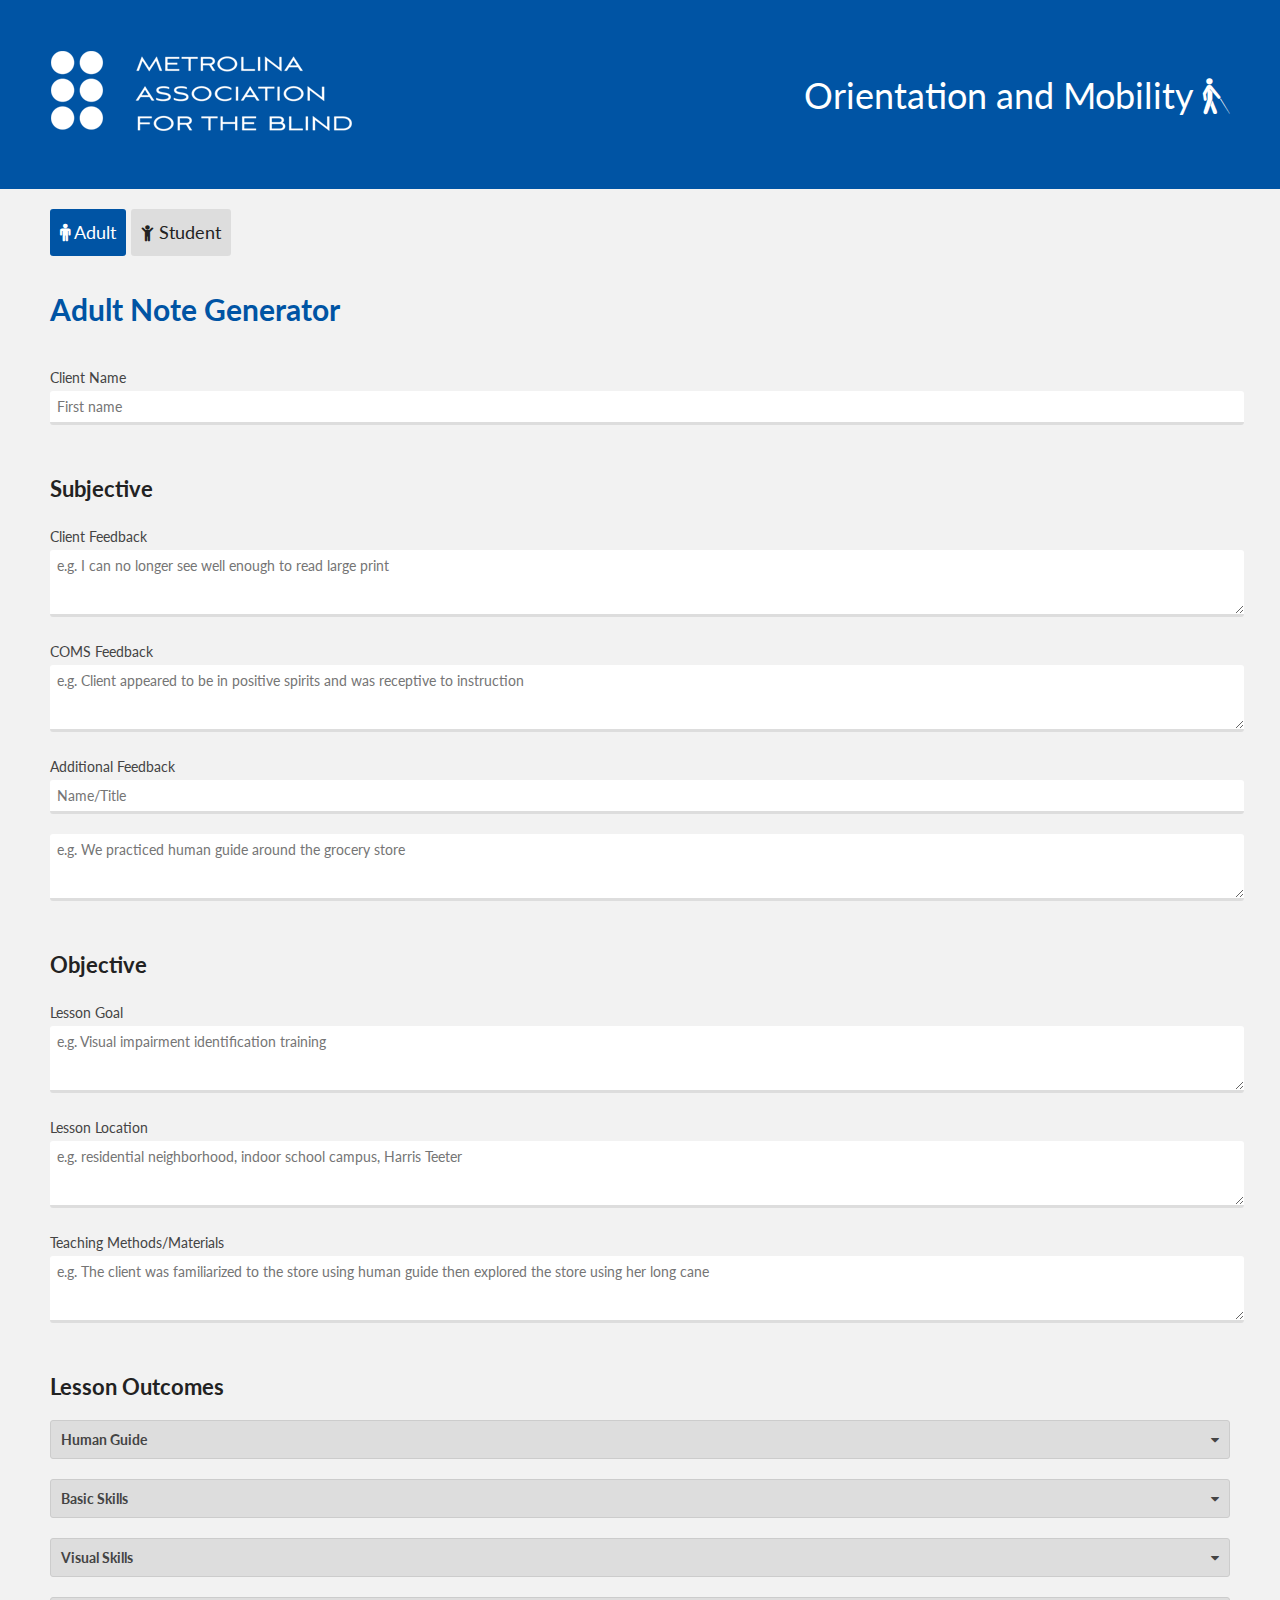
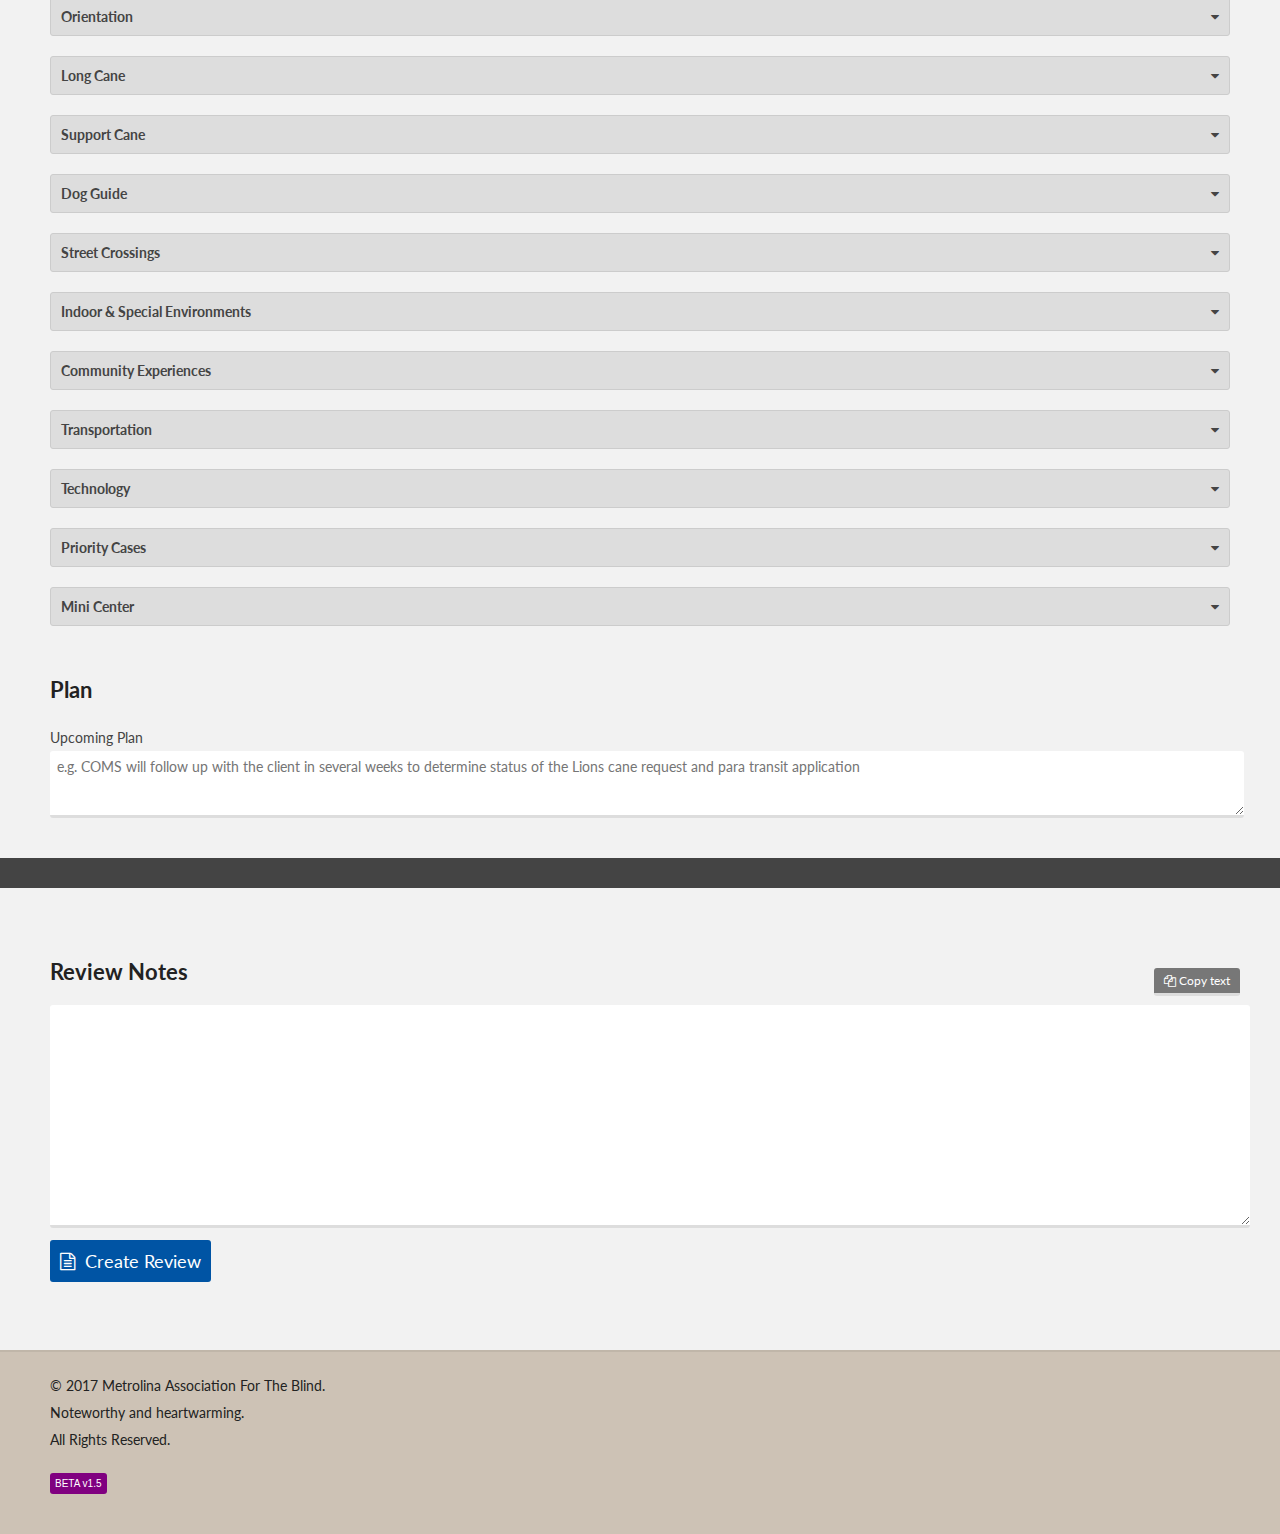
==== commit eed93f5f: "Added files for v1.5 of site" ====
--- a/index.html
+++ b/index.html
@@ -1,5 +1,6 @@
 <!DOCTYPE html>
 <html lang="en" manifest="metrolina.appcache">
+<!--<html lang="en">-->
     <head>
         <meta charset="utf-8" />
         <meta name="HandHeldFriendly" content="true" />
@@ -39,6 +40,13 @@
                 <label for="adult-client-feedback">Client Feedback</label>
                 <textarea name="adult-client-feedback" id="adult-client-feedback" placeholder="e.g. I can no longer see well enough to read large print"></textarea>                
 
+                <label for="adult-coms-feedback">COMS Feedback</label>
+                <textarea name="adult-coms-feedback" id="adult-coms-feedback" placeholder="e.g. Client appeared to be in positive spirits and was receptive to instruction"></textarea>    
+
+                <label for="adult-additional-name">Additional Feedback</label>
+                <input type="text" name="adult-additional-name" id="adult-additional-name" placeholder="Name/Title" />
+                <textarea name="adult-additional-feedback" id="adult-additional-feedback" placeholder="e.g. We practiced human guide around the grocery store"></textarea>
+
                 <!-- Objective -->
                 <h2>Objective</h2>
                 <label for="adult-lesson-goal">Lesson Goal</label>
@@ -47,8 +55,11 @@
                 <label for="adult-lesson-location">Lesson Location</label>
                 <textarea name="adult-lesson-location" id="adult-lesson-location" placeholder="e.g. residential neighborhood, indoor school campus, Harris Teeter"></textarea>                                                    
 
+                <label for="adult-teaching-methods">Teaching Methods/Materials</label>
+                <textarea name="adult-teaching-methods" id="adult-teaching-methods" placeholder="e.g. The client was familiarized to the store using human guide then explored the store using her long cane"></textarea>
+
                 <!-- Assessment -->
-                <h2>Assessment</h2>
+                <h2>Lesson Outcomes</h2>
                 <div class="questions"></div>
 
                 <!-- Plan -->
@@ -87,6 +98,9 @@
                 <label for="student-lesson-location">Lesson Location</label>
                 <textarea name="student-lesson-location" id="student-lesson-location" placeholder="e.g. residential neighborhood, indoor school campus, Harris Teeter"></textarea>                  
 
+                <label for="student-teaching-methods">Teaching Methods/Materials</label>
+                <textarea name="student-teaching-methods" id="student-teaching-methods" placeholder="e.g. The student created a tactile map of a residential area"></textarea>
+
                 <!-- Assessment -->
                 <h2>Lesson Outcomes</h2>
                 <div class="questions"></div>
@@ -110,7 +124,7 @@
             <p>&copy; 2017 Metrolina Association For The Blind.</p>
             <p>Noteworthy and heartwarming.</p>
             <p>All Rights Reserved.</p>
-            <p class="beta">BETA v1.4</p>
+            <p class="beta">BETA v1.5</p>
         </footer>
 
         <script type="text/javascript" src="js/metrolina.js"></script>
--- a/css/style.css
+++ b/css/style.css
@@ -346,6 +346,59 @@
 	font-weight:bold;
 }
 
+.questions .question .range.buttons {
+	width:auto;
+	max-width:inherit;
+}
+
+.questions .question .range.buttons span {
+	font-size:9px;
+	font-weight:normal;
+	border:solid 1px #ccc;
+	border-right:0;
+	display:inline-block;
+	height:40px;
+	width:100px;
+	line-height:40px;
+	cursor:pointer;
+	/*background: -moz-linear-gradient(top, #ffffff 65%, #ceefff 100%);
+	background: -webkit-linear-gradient(top, #ffffff 65%,#ceefff 100%);
+	background: linear-gradient(to bottom, #ffffff 65%,#ceefff 100%);
+	filter: progid:DXImageTransform.Microsoft.gradient( startColorstr='#ffffff', endColorstr='#ceefff',GradientType=0 );*/
+	background:#f1f1f1;
+	color:#222;
+}
+
+.questions .question .range.buttons span:first-child {
+	border-radius:3px 0 0 3px;
+}
+
+.questions .question .range.buttons span:last-child {
+	border-radius:0 3px 3px 0;
+	border-right:solid 1px #ccc;
+}
+
+.questions .question .range.buttons span:hover {
+	/*background: -moz-linear-gradient(top, #fafafa 65%, #d8d8d8 100%);
+	background: -webkit-linear-gradient(top, #fafafa 65%,#d8d8d8 100%);
+	background: linear-gradient(to bottom, #fafafa 65%,#d8d8d8 100%);
+	filter: progid:DXImageTransform.Microsoft.gradient( startColorstr='#fafafa', endColorstr='#d8d8d8',GradientType=0 );*/
+	background:#ddd;
+}
+
+.questions .question .range.buttons span:active {
+	background:#ccc;
+}
+
+.questions .question .range.buttons span.selected {
+	/*background: -moz-linear-gradient(top, #0054a4 65%, #002756 100%);
+	background: -webkit-linear-gradient(top, #0054a4 65%,#002756 100%);
+	background: linear-gradient(to bottom, #0054a4 65%,#002756 100%);
+	filter: progid:DXImageTransform.Microsoft.gradient( startColorstr='#0054a4', endColorstr='#002756',GradientType=0 );*/
+	background:#0054a4;
+	color:#fff;
+}
+
 .questions .question input[type="text"] {
 	display:inline-block;
 	width:auto;
@@ -636,4 +689,12 @@
 	footer {
 		padding:20px;
 	}
+}
+
+@media screen and (max-width: 699px) {
+	.questions .question .range.buttons span {
+		border:solid 1px #aaa !important;
+		border-radius:3px !important;
+		width:100% !important;
+	}	
 }